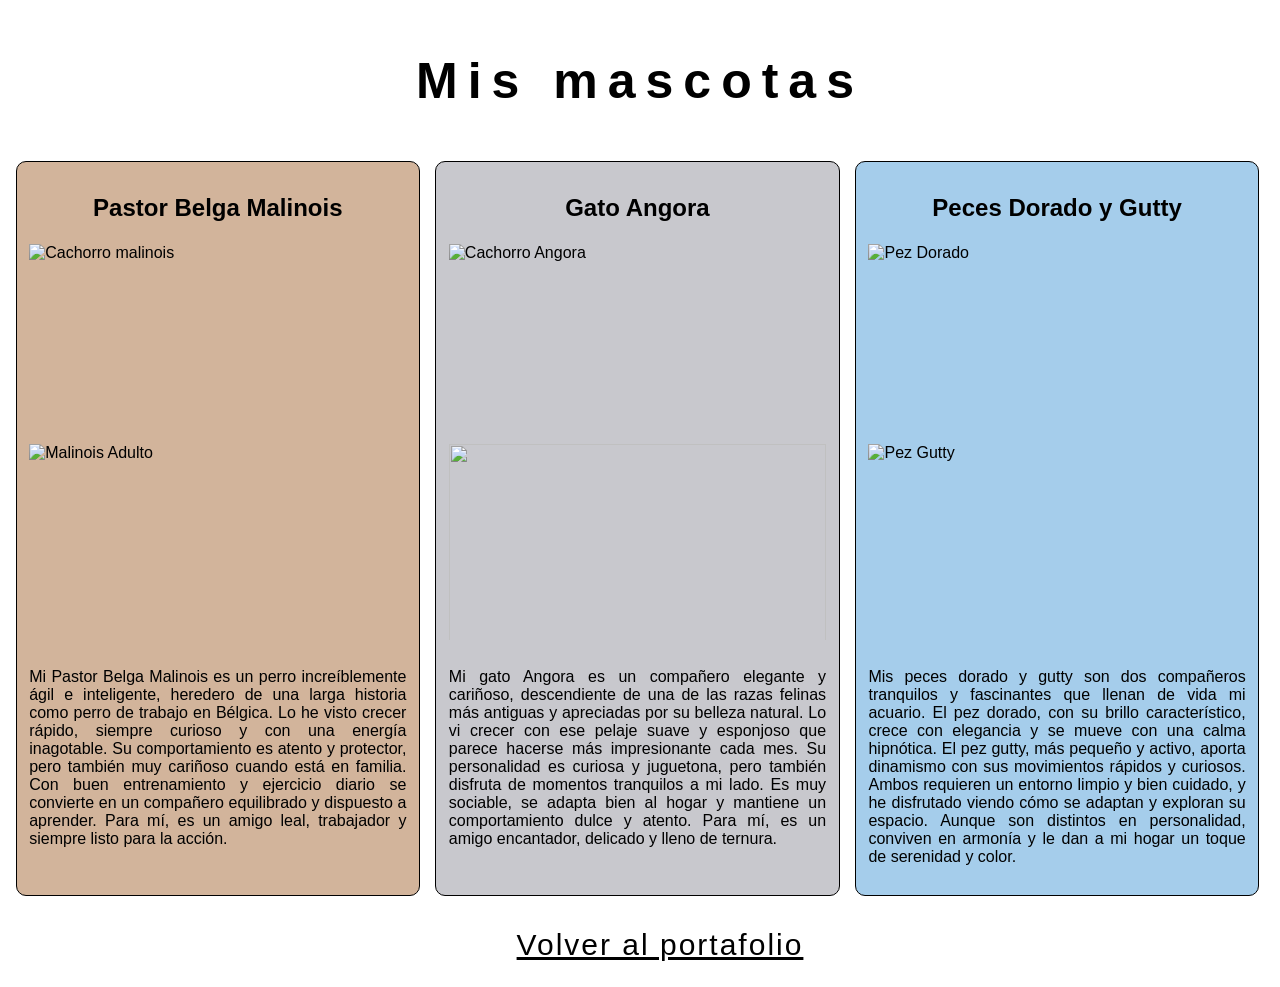
==== pets.html @ a841fb31 "Add files via upload" ====
<!DOCTYPE html>
<html lang="en">
<head>
    <meta charset="UTF-8">
    <meta name="viewport" content="width=device-width, initial-scale=1.0">
    <title>Mis mascotas | Geisler</title>
    <link rel="stylesheet" href="styles-pets.css">
</head>

<body>
    <header class="title">
        <h1>Mis mascotas</h1>
    </header>
    <main>
        <div class="pet-1">
            <section>
                <article>
                    <header>
                        <h2>Pastor Belga Malinois</h2>
                    </header>
                    <figure>
                        <img src="./img-mascotas/Img-Dinastia-del-Cachorro-RazaIndividual-Home-pastor-belga-malinois.webp" alt="Cachorro malinois" title="Cachorro Malinois">
                        <img src="./img-mascotas/pastor-belga-malinois.jpg" alt="Malinois Adulto" class="m-a" title="Malinois Adulto">
                    </figure>
                    <p>
                        Mi Pastor Belga Malinois es un perro increíblemente ágil e inteligente, heredero de una larga historia como perro de trabajo en Bélgica. Lo he visto crecer rápido, siempre curioso y con una energía inagotable. Su comportamiento es atento y protector, pero también muy cariñoso cuando está en familia. Con buen entrenamiento y ejercicio diario se convierte en un compañero equilibrado y dispuesto a aprender. Para mí, es un amigo leal, trabajador y siempre listo para la acción.
                    </p>
                </article>
            </section>
        </div>
        <div class="pet-2">
            <section>
                <article>
                    <header>
                        <h2>Gato Angora</h2>
                    </header>
                    <figure>
                        <img src="./img-mascotas/turkish-angora-breed-domestic-cat-600nw-2512679235.webp" alt="Cachorro Angora" title="Cachorro Angora">
                        <img src="./img-mascotas/depositphotos_389610790-stock-photo-british-cat-color-point-fur.jpg" alt="" title="Angora Adulto">
                    </figure>
                    <p>
                        Mi gato Angora es un compañero elegante y cariñoso, descendiente de una de las razas felinas más antiguas y apreciadas por su belleza natural. Lo vi crecer con ese pelaje suave y esponjoso que parece hacerse más impresionante cada mes. Su personalidad es curiosa y juguetona, pero también disfruta de momentos tranquilos a mi lado. Es muy sociable, se adapta bien al hogar y mantiene un comportamiento dulce y atento. Para mí, es un amigo encantador, delicado y lleno de ternura.
                    </p>
            </section>
        </div>
        <div class="pet-3">
            <section>
                <article>
                    <header>
                        <h2>Peces Dorado y Gutty</h2>
                    </header>
                    <figure>
                        <img src="./img-mascotas/descarga.jpeg" alt="Pez Dorado" title="Pez Dorado">
                        <img src="./img-mascotas/cuidados-de-los-peces-guppy.jpg" alt="Pez Gutty" title="Pez Gutty">
                    </figure>
                    <p>
                        Mis peces dorado y gutty son dos compañeros tranquilos y fascinantes que llenan de vida mi acuario. El pez dorado, con su brillo característico, crece con elegancia y se mueve con una calma hipnótica. El pez gutty, más pequeño y activo, aporta dinamismo con sus movimientos rápidos y curiosos. Ambos requieren un entorno limpio y bien cuidado, y he disfrutado viendo cómo se adaptan y exploran su espacio. Aunque son distintos en personalidad, conviven en armonía y le dan a mi hogar un toque de serenidad y color.
                    </p>
                </article>
            </section>
        </div>
    </main>
    <footer>
        <a href="./index.html" title="Página principal">Volver al portafolio</a>
    </footer>
</body>
</html>
---- styles-pets.css ----
* {
    box-sizing: border-box;
}

body {
    font-family: sans-serif;
    background-image: url(./img-mascotas/image.jpg);
    background-size: cover;
    background-position: center;
    background-repeat: no-repeat
}

main {
    display: flex;
    flex-wrap: wrap;
    align-items: stretch;
    width: 100%;
    box-sizing: border-box;
}

div {
    padding: 1%;
    margin: 0.6%;
    border-radius: 10px;
    border: 1px solid;
    box-sizing: border-box;
    display: flex;
    flex-direction: column;
}

.title {
    display: flex;
    justify-content: center ;
}

h1 {
    text-align: center;
    font-size: 50px;
    letter-spacing: 10px;
    padding: 10px 0 10px 0;
    background: white;
    width: 50%;
    border-radius: 10px;
}

.pet-1 {
    width: 32%;
    background: rgb(210, 180, 155);
}

.pet-2 {
    width: 32%;
    background: rgb(200, 200, 205);
}

.pet-3 {
    width: 32%;
    background: rgb(165, 205, 235);
}

figure {
    margin: 0;
}

img {
    width: 100%;
    height: 200px;
    display: block;
    object-fit: contain;
    padding: 2px 0 2px 0;
}

h2 {
    text-align: center;
}

p {
    width: 100%;
    text-align: justify;
    padding-top: 10px;
}

footer {
    text-align: center;
    margin: 20px;
    width: 100%;
}
a {
    background: white;
    font-size: 30px;
    letter-spacing: 2px;
    color: black;
    display: inline-block;
    padding: 5px 10px 5px 10px;
    border-radius: 5px;
}

.fondo-imagen {
    width: 100%;
    height: 100%;
    color: transparent;
}
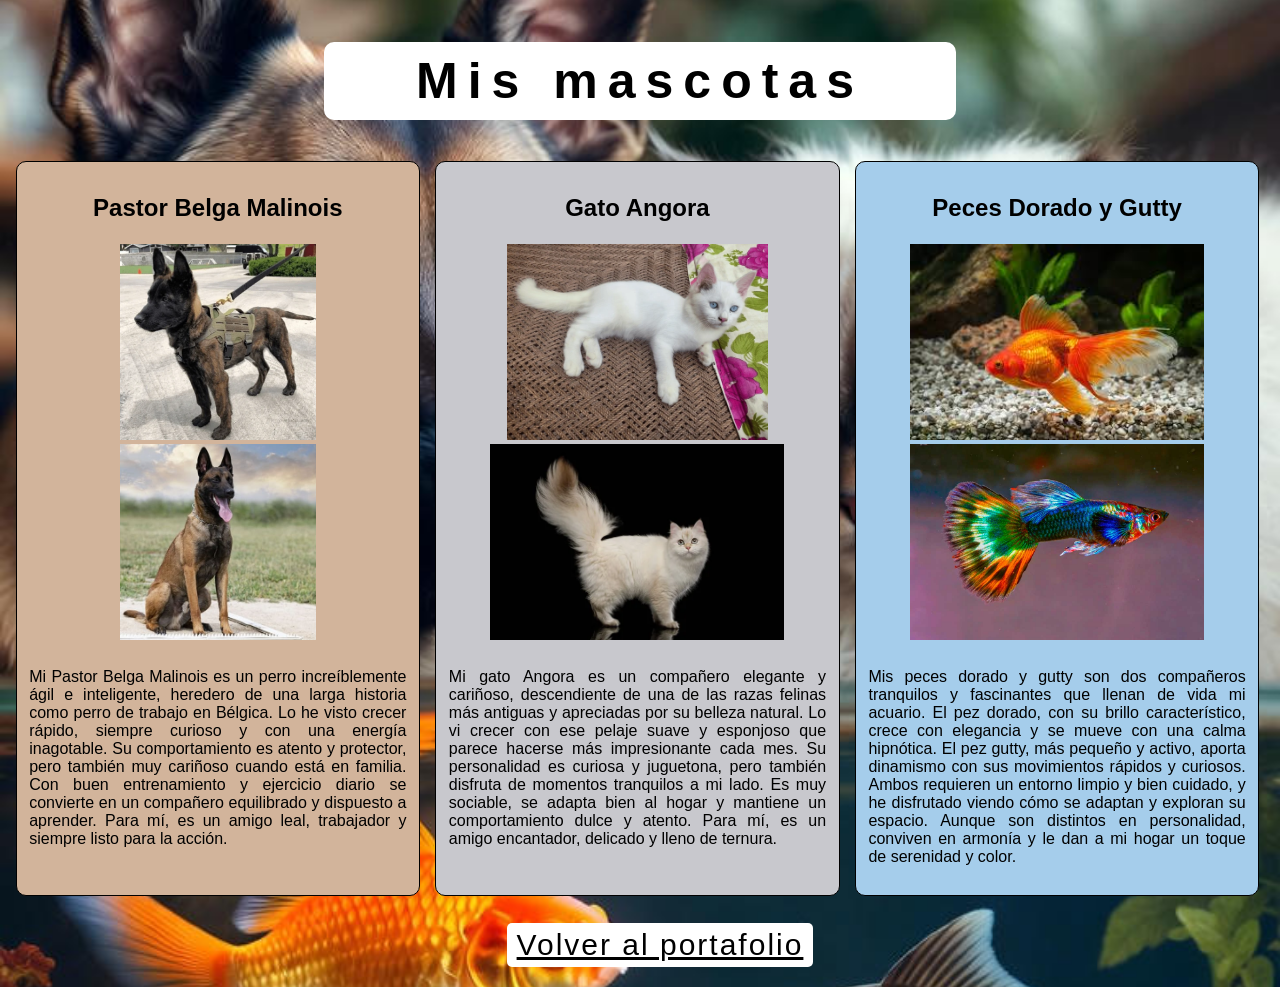
==== commit 54b2bd68: "Add files via upload" ====
--- a/pets.html
+++ b/pets.html
@@ -19,8 +19,8 @@
                         <h2>Pastor Belga Malinois</h2>
                     </header>
                     <figure>
-                        <img src="./img-mascotas/Img-Dinastia-del-Cachorro-RazaIndividual-Home-pastor-belga-malinois.webp" alt="Cachorro malinois" title="Cachorro Malinois">
-                        <img src="./img-mascotas/pastor-belga-malinois.jpg" alt="Malinois Adulto" class="m-a" title="Malinois Adulto">
+                        <img src="./Img-Dinastia-del-Cachorro-RazaIndividual-Home-pastor-belga-malinois.webp" alt="Cachorro malinois" title="Cachorro Malinois">
+                        <img src="./pastor-belga-malinois.jpg" alt="Malinois Adulto" class="m-a" title="Malinois Adulto">
                     </figure>
                     <p>
                         Mi Pastor Belga Malinois es un perro increíblemente ágil e inteligente, heredero de una larga historia como perro de trabajo en Bélgica. Lo he visto crecer rápido, siempre curioso y con una energía inagotable. Su comportamiento es atento y protector, pero también muy cariñoso cuando está en familia. Con buen entrenamiento y ejercicio diario se convierte en un compañero equilibrado y dispuesto a aprender. Para mí, es un amigo leal, trabajador y siempre listo para la acción.
@@ -35,8 +35,8 @@
                         <h2>Gato Angora</h2>
                     </header>
                     <figure>
-                        <img src="./img-mascotas/turkish-angora-breed-domestic-cat-600nw-2512679235.webp" alt="Cachorro Angora" title="Cachorro Angora">
-                        <img src="./img-mascotas/depositphotos_389610790-stock-photo-british-cat-color-point-fur.jpg" alt="" title="Angora Adulto">
+                        <img src="./turkish-angora-breed-domestic-cat-600nw-2512679235.webp" alt="Cachorro Angora" title="Cachorro Angora">
+                        <img src="./depositphotos_389610790-stock-photo-british-cat-color-point-fur.jpg" alt="" title="Angora Adulto">
                     </figure>
                     <p>
                         Mi gato Angora es un compañero elegante y cariñoso, descendiente de una de las razas felinas más antiguas y apreciadas por su belleza natural. Lo vi crecer con ese pelaje suave y esponjoso que parece hacerse más impresionante cada mes. Su personalidad es curiosa y juguetona, pero también disfruta de momentos tranquilos a mi lado. Es muy sociable, se adapta bien al hogar y mantiene un comportamiento dulce y atento. Para mí, es un amigo encantador, delicado y lleno de ternura.
@@ -50,8 +50,8 @@
                         <h2>Peces Dorado y Gutty</h2>
                     </header>
                     <figure>
-                        <img src="./img-mascotas/descarga.jpeg" alt="Pez Dorado" title="Pez Dorado">
-                        <img src="./img-mascotas/cuidados-de-los-peces-guppy.jpg" alt="Pez Gutty" title="Pez Gutty">
+                        <img src="./descarga.jpeg" alt="Pez Dorado" title="Pez Dorado">
+                        <img src="./cuidados-de-los-peces-guppy.jpg" alt="Pez Gutty" title="Pez Gutty">
                     </figure>
                     <p>
                         Mis peces dorado y gutty son dos compañeros tranquilos y fascinantes que llenan de vida mi acuario. El pez dorado, con su brillo característico, crece con elegancia y se mueve con una calma hipnótica. El pez gutty, más pequeño y activo, aporta dinamismo con sus movimientos rápidos y curiosos. Ambos requieren un entorno limpio y bien cuidado, y he disfrutado viendo cómo se adaptan y exploran su espacio. Aunque son distintos en personalidad, conviven en armonía y le dan a mi hogar un toque de serenidad y color.
--- a/styles-pets.css
+++ b/styles-pets.css
@@ -4,7 +4,7 @@
 
 body {
     font-family: sans-serif;
-    background-image: url(./img-mascotas/image.jpg);
+    background-image: url(./image.jpg);
     background-size: cover;
     background-position: center;
     background-repeat: no-repeat
